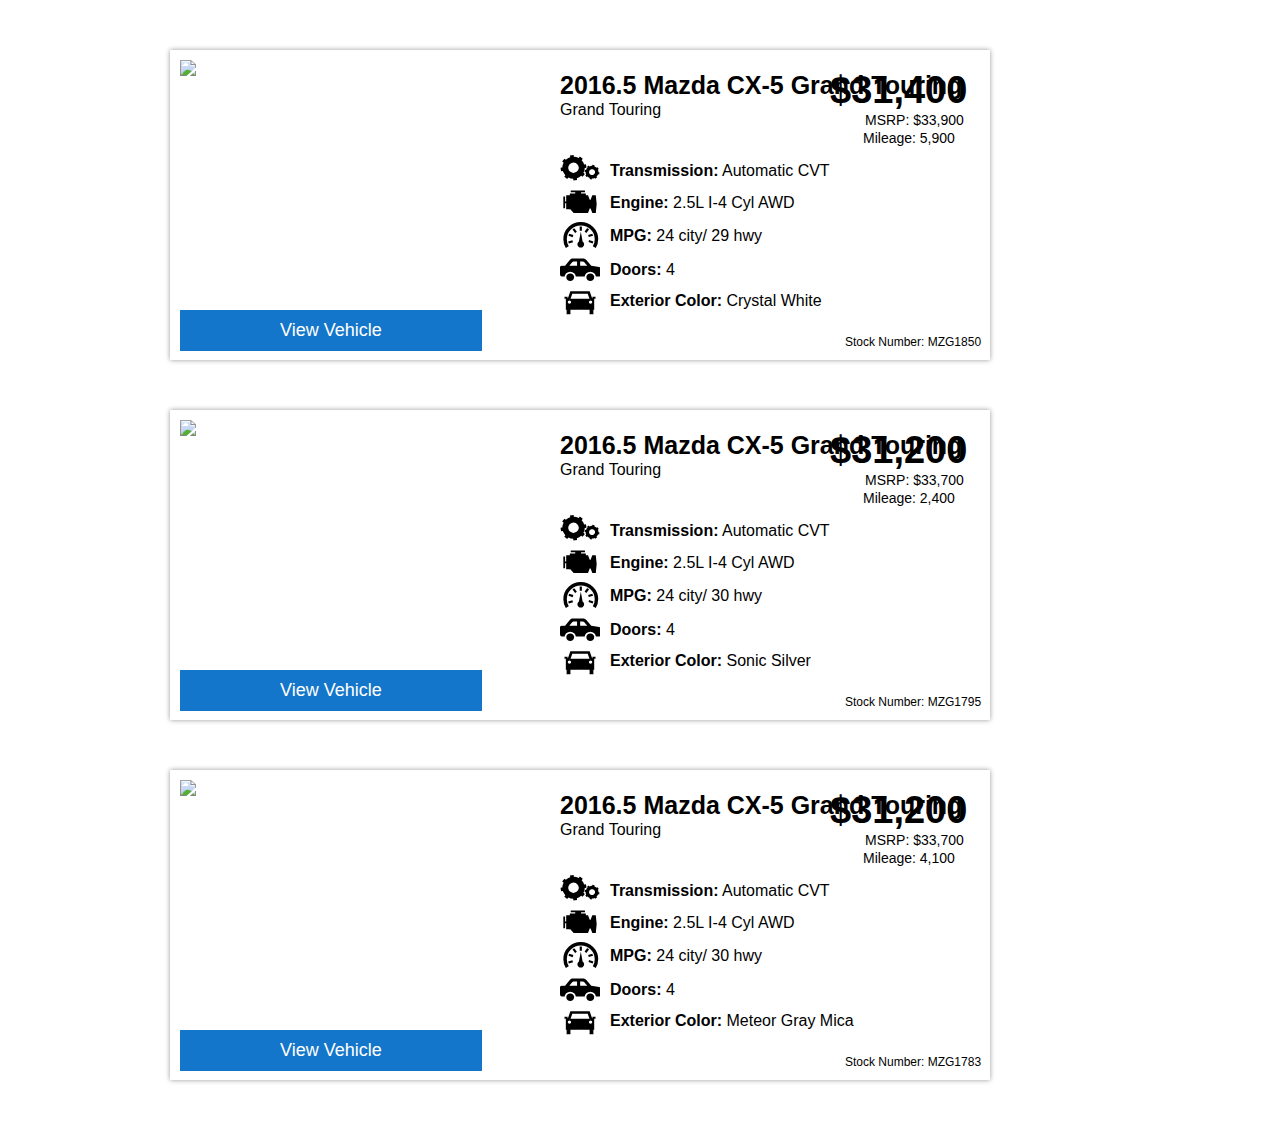
==== index.html @ f0e70ce0 "added all files" ====
<!DOCTYPE html>
<html>
  <head>
    <meta charset="utf-8">
    <title>Ramsey Subaru Demo Vehicles</title>
    <link rel="stylesheet" href="css/master.css" media="screen" title="no title">
    <!-- <script src="js/jquery-3.1.0.min.js" charset="utf-8"></script>
    <script src="js/master.js" charset="utf-8"></script> -->
  </head>
  <body>
    <div id="slideshow">
       <div>
         <img src="https://images.dealer.com/ddc/vehicles/2016/Mazda/CX-5/SUV/trim_Grand_Touring_822ee6/color/Crystal%20White%20Pearl%20Mica-34K-242%2C243%2C239-640-en_US.jpg" class="slideshowImg">
       </div>
       <h2 class="vehicleInfo">2016.5 Mazda CX-5 Grand Touring</h2>
       <p class="trim">
         Grand Touring
       </p>
       <img src="inc/icons/gearIcon.svg" alt="" class="featureImg" />
       <p  class="featureInfo">
         <strong>Transmission:</strong> Automatic CVT
       </p><br>
       <img src="inc/icons/engineIcon.svg" alt="" class="featureImg2" />
       <p  class="featureInfo2">
         <strong>Engine:</strong> 2.5L I-4 Cyl AWD
       </p><br>
       <img src="inc/icons/gaugeIcon.svg" alt="" class="featureImg3" />
       <p class="featureInfo3">
         <strong>MPG:</strong> 24 city/ 29 hwy
       </p><br>
       <img src="inc/icons/carSideIcon.svg" alt="" class="featureImg4" />
       <p class="featureInfo4">
         <strong>Doors:</strong> 4
       </p>
       <img src="inc/icons/carFrontIcon.svg" alt="" class="featureImg5" />
       <p class="featureInfo5">
         <strong>Exterior Color:</strong> Crystal White
       </p>
       <p class="description">

         Stock Number: MZG1850
       </p>
       <p class="mileage">
         Mileage: 5,900
       </p>
       <p class="price">
         $31,400
       </p>
       <p class="msrp">
         MSRP: $33,900
       </p>
       <a href="http://www.ramseymazda.com/new/Mazda/2016-Mazda-Mazda+CX-5-d9294c7b0a0e0a6b0cf40ddbc3d93dcf.htm">View Vehicle</a>
    </div>
    <div id="slideshow2">
       <div>
         <img src="https://images.dealer.com/ddc/vehicles/2016/Mazda/CX-5/SUV/trim_Grand_Touring_822ee6/color/Sonic%20Silver%20Metallic-45P-172%2C172%2C172-640-en_US.jpg" class="slideshowImg">
       </div>
       <h2 class="vehicleInfo">2016.5 Mazda CX-5 Grand Touring</h2>
       <p class="trim">
         Grand Touring
       </p>
       <img src="inc/icons/gearIcon.svg" alt="" class="featureImg" />
       <p  class="featureInfo">
         <strong>Transmission:</strong> Automatic CVT
       </p><br>
       <img src="inc/icons/engineIcon.svg" alt="" class="featureImg2" />
       <p  class="featureInfo2">
         <strong>Engine:</strong> 2.5L I-4 Cyl AWD
       </p><br>
       <img src="inc/icons/gaugeIcon.svg" alt="" class="featureImg3" />
       <p class="featureInfo3">
         <strong>MPG:</strong> 24 city/ 30 hwy
       </p><br>
       <img src="inc/icons/carSideIcon.svg" alt="" class="featureImg4" />
       <p class="featureInfo4">
         <strong>Doors:</strong> 4
       </p>
       <img src="inc/icons/carFrontIcon.svg" alt="" class="featureImg5" />
       <p class="featureInfo5">
         <strong>Exterior Color:</strong> Sonic Silver
       </p>
       <p class="description">
         Stock Number: MZG1795
       </p>
       <p class="mileage">
         Mileage: 2,400
       </p>
       <p class="price">
         $31,200
       </p>
       <p class="msrp">
         MSRP: $33,700
       </p>
       <a href="http://www.ramseymazda.com/new/Mazda/2016-Mazda-Mazda+CX-5-5d30e9d70a0e0ae854d002e57f0ed523.htm">View Vehicle</a>
    </div>
    <div id="slideshow5">
       <div>
         <img src="https://images.dealer.com/ddc/vehicles/2016/Mazda/CX-5/SUV/trim_Grand_Touring_822ee6/color/Meteor%20Gray%20Mica-42A-42%2C43%2C47-640-en_US.jpg" class="slideshowImg">
       </div>
       <h2 class="vehicleInfo">2016.5 Mazda CX-5 Grand Touring</h2>
       <p class="trim">
         Grand Touring
       </p>
       <img src="inc/icons/gearIcon.svg" alt="" class="featureImg" />
       <p  class="featureInfo">
         <strong>Transmission:</strong> Automatic CVT
       </p><br>
       <img src="inc/icons/engineIcon.svg" alt="" class="featureImg2" />
       <p  class="featureInfo2">
         <strong>Engine:</strong> 2.5L I-4 Cyl AWD
       </p><br>
       <img src="inc/icons/gaugeIcon.svg" alt="" class="featureImg3" />
       <p class="featureInfo3">
         <strong>MPG:</strong> 24 city/ 30 hwy
       </p><br>
       <img src="inc/icons/carSideIcon.svg" alt="" class="featureImg4" />
       <p class="featureInfo4">
         <strong>Doors:</strong> 4
       </p>
       <img src="inc/icons/carFrontIcon.svg" alt="" class="featureImg5" />
       <p class="featureInfo5">
         <strong>Exterior Color:</strong> Meteor Gray Mica
       </p>
       <p class="description">
         Stock Number: MZG1783
       </p>
       <p class="mileage">
         Mileage: 4,100
       </p>
       <p class="price">
         $31,200
       </p>
       <p class="msrp">
         MSRP: $33,700
       </p>
       <a href="http://www.ramseymazda.com/new/Mazda/2016-Mazda-Mazda+CX-5-33fa82240a0e0a6b5848cce5eee9f2fb.htm">View Vehicle</a>
    </div>
  </body>
</html>
---- css/master.css ----
body {
  font-family: Helvetica, sans-serif;
  margin-left: 170px;
}
h2 {
position: absolute;
top: 0px;
left: 390px;
z-index: 8888;
display: inline-block;
font-size: 25px;
}
.trim {
  position: absolute;
  top: 35px;
  left: 390px;
  width: 250px;
}
.description {
  position: absolute;
  top: 273px;
  left: 675px;
  z-index: 8888;
  font-size: 12px;
}
.price {
  margin: 0;
  position: absolute;
  left: 660px;
  font-size: 38px;
  font-weight:bold;
  top: 19px;
}
.msrp {
  margin: 0;
  position: absolute;
  left: 695px;
  font-size: 14px;
  top: 62px;
}
.mileage {
  margin: 0;
  position: absolute;
  top: 80px;
  left: 693px;
  font-size: 14px;
}
.modelCode {
  position: absolute;
  top: 258px;
  left: 675px;
  z-index: 8888;
  font-size: 12px;
}
a {
  color: #ffffff;
  background-color: #1476CA;
  font-size: 18px;
  padding: 10px 100px;
  top: 260px;
  left:10px;
  position: absolute;
  text-decoration: none;
  z-index: 8888;
}
a:hover {
  background-color: #1865a8;
}
#slideshow {
    margin: 50px 0;
    position: relative;
    width: 800px;
    height: 290px;
    padding: 10px;
    box-shadow: 0 0 5px rgba(0,0,0,0.4);
}
.slideshowImg {
  height: 240px;
}

#slideshow > div {
    position: absolute;
    top: 10px;
    left: 10px;
    right: 10px;
    bottom: 10px;
}
#slideshow2 {
    margin: 50px 0;
    position: relative;
    width: 800px;
    height: 290px;
    padding: 10px;
    box-shadow: 0 0 5px rgba(0,0,0,0.4);
}
#slideshow2 > div {
    position: absolute;
    top: 10px;
    left: 10px;
    right: 10px;
    bottom: 10px;
}
#slideshow3 {
    margin: 50px 0;
    position: relative;
    width: 800px;
    height: 290px;
    padding: 10px;
    box-shadow: 0 0 5px rgba(0,0,0,0.4);
}
#slideshow3 > div {
    position: absolute;
    top: 10px;
    left: 10px;
    right: 10px;
    bottom: 10px;
}
#slideshow4 {
    margin: 50px 0;
    position: relative;
    width: 800px;
    height: 290px;
    padding: 10px;
    box-shadow: 0 0 5px rgba(0,0,0,0.4);
}
#slideshow4 > div {
    position: absolute;
    top: 10px;
    left: 10px;
    right: 10px;
    bottom: 10px;
}
#slideshow5 {
    margin: 50px 0;
    position: relative;
    width: 800px;
    height: 290px;
    padding: 10px;
    box-shadow: 0 0 5px rgba(0,0,0,0.4);
}
#slideshow5 > div {
    position: absolute;
    top: 10px;
    left: 10px;
    right: 10px;
    bottom: 10px;
}
#slideshow6 {
    margin: 50px 0;
    position: relative;
    width: 800px;
    height: 290px;
    padding: 10px;
    box-shadow: 0 0 5px rgba(0,0,0,0.4);
}
#slideshow6 > div {
    position: absolute;
    top: 10px;
    left: 10px;
    right: 10px;
    bottom: 10px;
}
.featureImg {
  position: absolute;
  left: 390px;
  width: 40px;
  top: 105px;
}
.featureInfo {
  position: absolute;
  left: 440px;
  top: 112px;
  margin: 0;
  font-size: 16px;
}
.featureImg2 {
  position: absolute;
  left: 390px;
  width: 40px;
  top: 139px;
}
.featureInfo2 {
  position: absolute;
  left: 440px;
  top: 144px;
  margin: 0;
  font-size: 16px;
}
.featureImg3 {
  position: absolute;
  left: 390px;
  width: 40px;
  top: 172px;
}
.featureInfo3 {
  position: absolute;
  left: 440px;
  top: 177px;
  margin: 0;
  font-size: 16px;
}
.featureImg4 {
  position: absolute;
  left: 390px;
  width: 40px;
  top: 207px;
}
.featureInfo4 {
  position: absolute;
  left: 440px;
  top: 211px;
  margin: 0;
  font-size: 16px;
}
.featureImg5 {
  position: absolute;
  left: 390px;
  width: 40px;
  top: 240px;
}
.featureInfo5 {
  position: absolute;
  left: 440px;
  top: 242px;
  margin: 0;
  font-size: 16px;
}
.featureInfo6 {
  position: absolute;
  left: 440px;
  top: 242px;
  margin: 0;
  font-size: 16px;
}
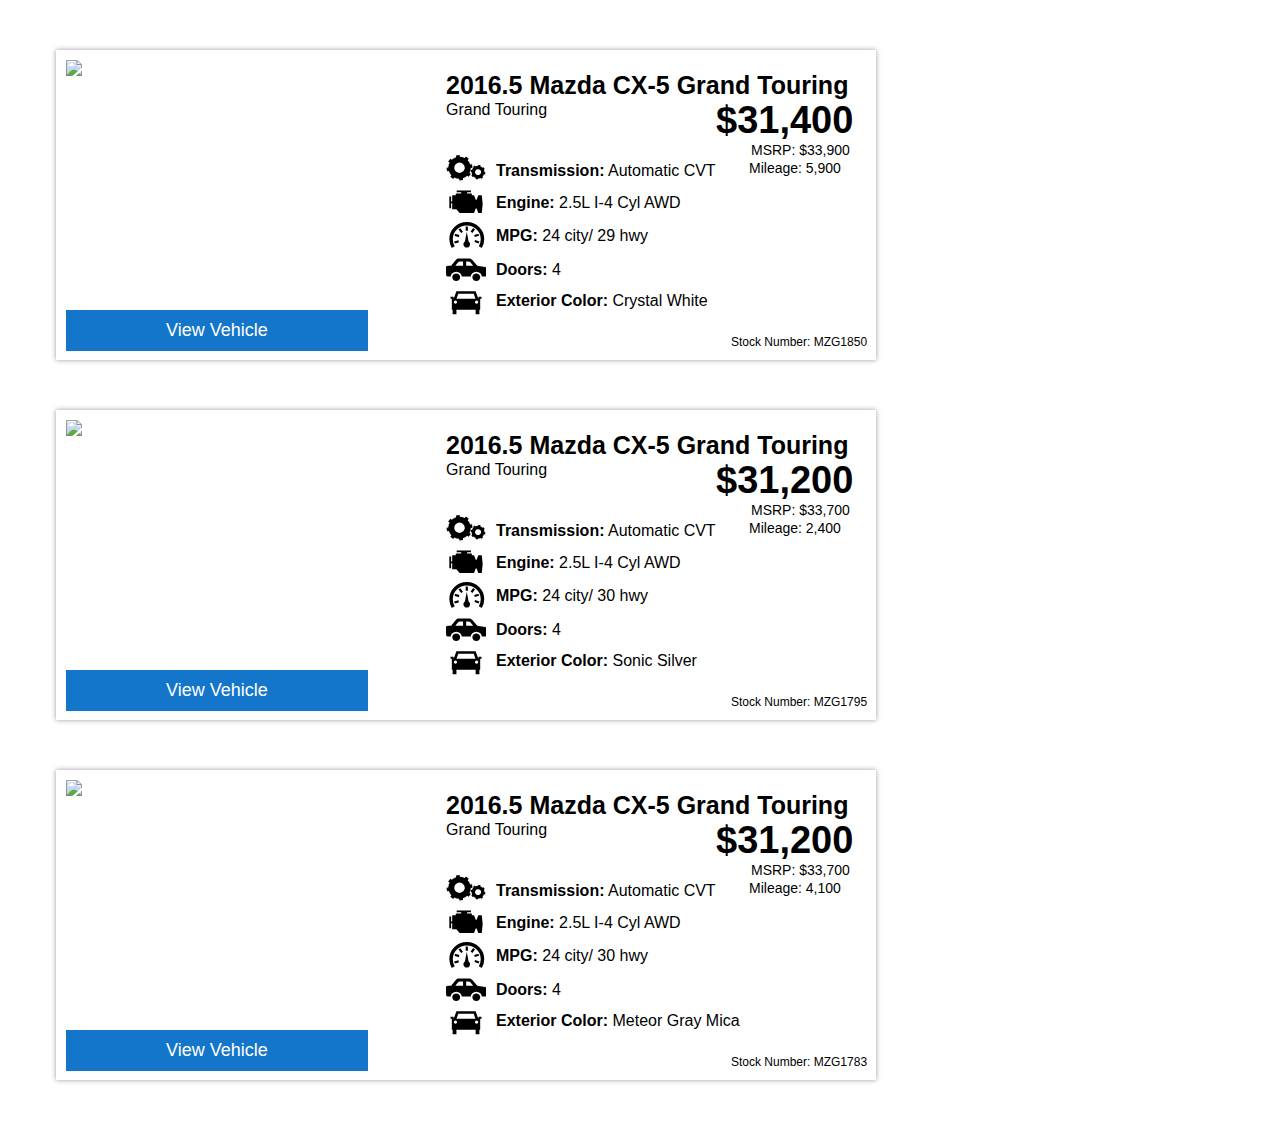
==== commit 0217eb58: "Added _blank" ====
--- a/index.html
+++ b/index.html
@@ -49,7 +49,7 @@
        <p class="msrp">
          MSRP: $33,900
        </p>
-       <a href="http://www.ramseymazda.com/new/Mazda/2016-Mazda-Mazda+CX-5-d9294c7b0a0e0a6b0cf40ddbc3d93dcf.htm">View Vehicle</a>
+       <a href="http://www.ramseymazda.com/new/Mazda/2016-Mazda-Mazda+CX-5-d9294c7b0a0e0a6b0cf40ddbc3d93dcf.htm" target="_blank">View Vehicle</a>
     </div>
     <div id="slideshow2">
        <div>
@@ -91,7 +91,7 @@
        <p class="msrp">
          MSRP: $33,700
        </p>
-       <a href="http://www.ramseymazda.com/new/Mazda/2016-Mazda-Mazda+CX-5-5d30e9d70a0e0ae854d002e57f0ed523.htm">View Vehicle</a>
+       <a href="http://www.ramseymazda.com/new/Mazda/2016-Mazda-Mazda+CX-5-5d30e9d70a0e0ae854d002e57f0ed523.htm" target="_blank">View Vehicle</a>
     </div>
     <div id="slideshow5">
        <div>
@@ -133,7 +133,7 @@
        <p class="msrp">
          MSRP: $33,700
        </p>
-       <a href="http://www.ramseymazda.com/new/Mazda/2016-Mazda-Mazda+CX-5-33fa82240a0e0a6b5848cce5eee9f2fb.htm">View Vehicle</a>
+       <a href="http://www.ramseymazda.com/new/Mazda/2016-Mazda-Mazda+CX-5-33fa82240a0e0a6b5848cce5eee9f2fb.htm" target="_blank">View Vehicle</a>
     </div>
   </body>
 </html>
--- a/css/master.css
+++ b/css/master.css
@@ -1,6 +1,6 @@
 body {
   font-family: Helvetica, sans-serif;
-  margin-left: 170px;
+  margin-left: 56px;
 }
 h2 {
 position: absolute;
@@ -29,19 +29,19 @@
   left: 660px;
   font-size: 38px;
   font-weight:bold;
-  top: 19px;
+  top: 49px;
 }
 .msrp {
   margin: 0;
   position: absolute;
   left: 695px;
   font-size: 14px;
-  top: 62px;
+  top: 92px;
 }
 .mileage {
   margin: 0;
   position: absolute;
-  top: 80px;
+  top: 110px;
   left: 693px;
   font-size: 14px;
 }
@@ -67,12 +67,13 @@
   background-color: #1865a8;
 }
 #slideshow {
-    margin: 50px 0;
-    position: relative;
-    width: 800px;
-    height: 290px;
-    padding: 10px;
-    box-shadow: 0 0 5px rgba(0,0,0,0.4);
+  background-color: #ffffff;
+  margin: 50px 0;
+  position: relative;
+  width: 800px;
+  height: 290px;
+  padding: 10px;
+  box-shadow: 0 0 5px rgba(0,0,0,0.4);
 }
 .slideshowImg {
   height: 240px;
@@ -86,6 +87,7 @@
     bottom: 10px;
 }
 #slideshow2 {
+  background-color: #ffffff;
     margin: 50px 0;
     position: relative;
     width: 800px;
@@ -101,6 +103,7 @@
     bottom: 10px;
 }
 #slideshow3 {
+  background-color: #ffffff;
     margin: 50px 0;
     position: relative;
     width: 800px;
@@ -116,6 +119,7 @@
     bottom: 10px;
 }
 #slideshow4 {
+  background-color: #ffffff;
     margin: 50px 0;
     position: relative;
     width: 800px;
@@ -131,6 +135,7 @@
     bottom: 10px;
 }
 #slideshow5 {
+  background-color: #ffffff;
     margin: 50px 0;
     position: relative;
     width: 800px;
@@ -146,6 +151,7 @@
     bottom: 10px;
 }
 #slideshow6 {
+  background-color: #ffffff;
     margin: 50px 0;
     position: relative;
     width: 800px;
